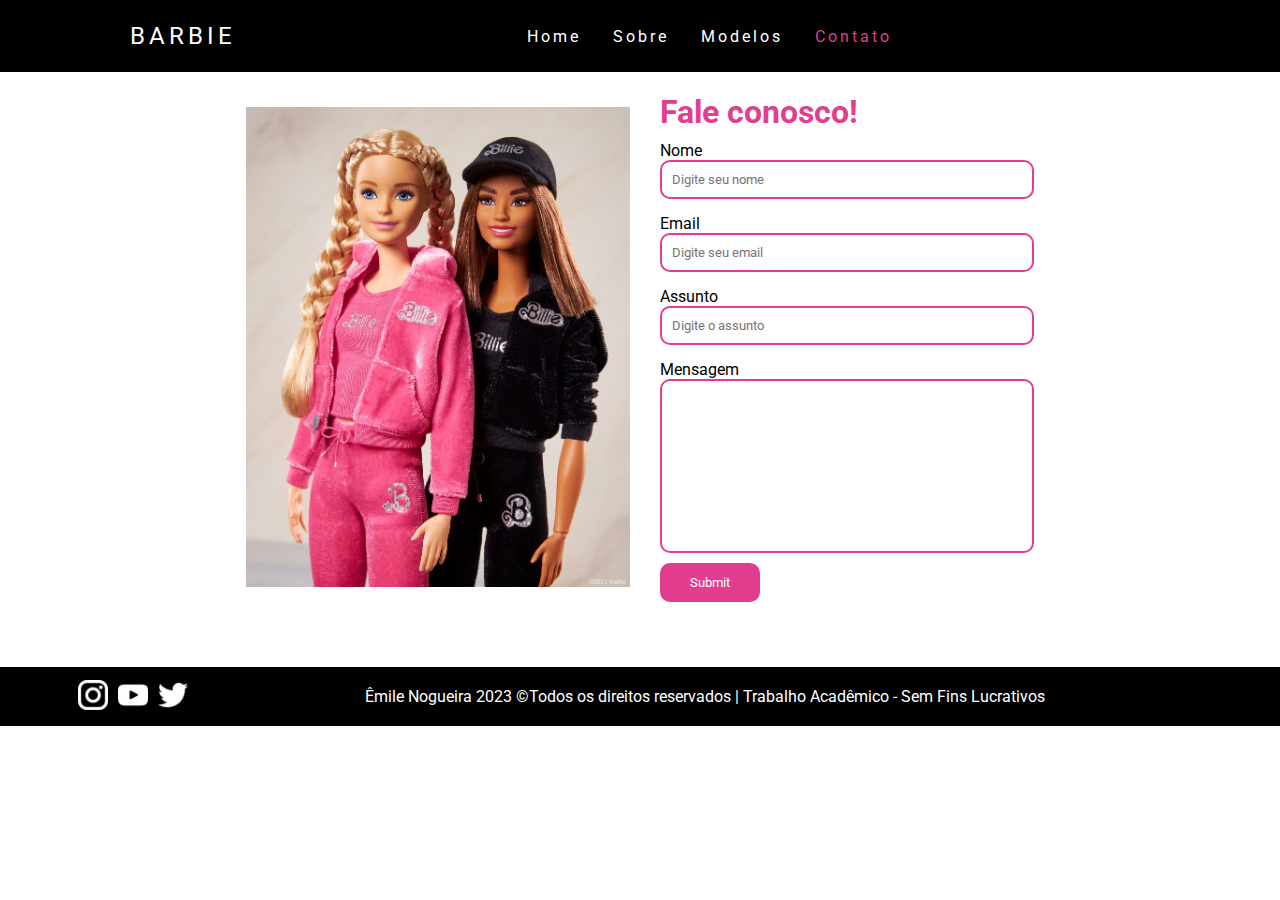
==== contato.html @ 4dbe497f "upload" ====
<!DOCTYPE html>
<html lang="pt-br">
    <head>
        <title>Contate-nos</title>
        <meta charset="UTF-8">
        <meta name="viewport" content="width=device-width, initial-scale=1.0">
        <link rel="icon" type="img/jpg" href="img/logo.png">
        <link rel="stylesheet" href="style.css">
        <link rel="preconnect" href="https://fonts.googleapis.com">
        <link rel="preconnect" href="https://fonts.gstatic.com" crossorigin>
        <link href="https://fonts.googleapis.com/css2?family=Josefin+Sans:wght@300;400;500;600;700&family=Montserrat:ital,wght@0,200;0,300;0,400;0,500;0,700;1,200&family=Roboto:wght@300;400;700&display=swap" rel="stylesheet">
    </head>

    <body>
        <header>
            <div>
                <nav>
                    <a href="#" class="logo">BARBIE
                    </a>   
                    <div class="menu-mobile">
                        <ul>
                            <li>
                                <div class="menu-icon">
                                <div class="line"></div>
                                <div class="line"></div>
                                <div class="line"></div>
                            </div>
                                <ul>
                                    <li><a href="index.html">Home</a></li>
                                    <li><a href="sobre.html">Sobre</a></li>
                                    <li><a href="modelo.html">Modelos</a></li>
                                    <li><a href="contato.html" class="ativa">Contato</a></li>
                                </ul>
                            </li>
                        </ul>
                    </div>
                    <ul class="nav-list">
                        <li><a href="index.html">Home</a></li>
                        <li><a href="sobre.html">Sobre</a></li>
                        <li><a href="modelo.html">Modelos</a></li>
                        <li><a href="contato.html" class="ativa">Contato</a></li>
                    </ul>
                    
                    <li class="language">
                        <a href="contact.html">
                            <!-- <img src="img/en-botao.png" alt="botao" class="button-img"> -->
                        </a>
                        <a href="contato.html">
                            <!-- <img src="img/br-botao.png" alt="" class="button-img"> -->
                        </a>
                    </li>
                </nav>
            </div>
        </header>

        <main>
            <section class="contato">
                <img src="img/img11.jpeg" alt="" class="img-contato">
                <div class="form">
                    <form action="#" method="get">
                        <h1>Fale conosco!</h1>
                        Nome <input type="text" required class="input" placeholder="Digite seu nome">
                        Email <input type="email" required class="input" placeholder="Digite seu email">
                        Assunto <input type="text" required class="input" placeholder="Digite o assunto">
                        Mensagem<textarea name="" id="" cols="30" rows="10"></textarea>
                        <div class="button">
                            <input type="submit" class="botao">
                        </div>
                    </form>
                </div>
            </section>
        </main>

        <div class="divisor"></div>

        <footer class="rodape-mgs">
            <div class="section">
                <div class="apps">
                    <a href="https://www.instagram.com/barbie/">
                        <img src="img/instagram.png">
                    </a>
                    <a href="https://www.youtube.com/user/barbie">
                        <img src="img/youtube.png">
                    </a>
                    <a href="https://twitter.com/Barbie">
                        <img src="img/twitter.png">
                    </a>
                </div>
            </div>
            <div class="rodape">Êmile Nogueira 2023 &copyTodos os direitos reservados | Trabalho Acadêmico - Sem Fins Lucrativos</div>
            <div class="seta">
            <a href="#">
            </a>
            </div>
        </footer>
    </main>
</body>

</html>
---- style.css ----
@import url('https://fonts.googleapis.com/css2?family=Josefin+Sans:wght@300;400;500;600;700&family=Montserrat:ital,wght@0,200;0,300;0,400;0,500;0,700;1,200&family=Roboto:wght@300;400;700&display=swap');

/* ESTILIZANDO O SITE DA BARBIE */

/* PAGINA HOME - index.html */

*{
    margin: 0;
    padding: 0;
}

html, body{
    min-height: 100%;
}

body{ 
    height: 100vh;
    width: 100vw;
    align-items: center;
    justify-content: center;
    font-family: 'Josefin Sans', sans-serif;
    font-family: 'Montserrat', sans-serif;
    font-family: 'Roboto', sans-serif;
}

header{
    background-color: black;
}

/* MENU */

a{
    color: white;
    text-decoration: none;
}

a:hover{
    color: rgb(225,62,144);
}

.ativa{
    color: rgb(225,62,144);
}

.logo img{
    width: 40px;
}

.logo{
    font-size: 24px;
    letter-spacing: 4px;
}

nav{
    display: flex;
    justify-content: space-around; 
    align-items: center;
    background-color: rgb(0, 0, 0);
    height: 8vh; 
    color: rgb(255, 255, 255);
    list-style: none;
    position: relative;
    width: 100vw;
}

.button-img{
    width: 30px;

}
.nav-list, ul{
    list-style: none;
    display: flex;
}

.nav-list li{
    letter-spacing: 3px;
    margin-left: 32px;
}

.menu-icon{
    cursor: pointer;
    display: none;
}

.menu-mobile{
    display: none;
}

.menu-icon div{
    width: 30px;
    height: 2px;
    background-color: white;
    margin: 8px;
}

/* FIM DO MENU */

/* BANNERS */

.capa{  /* BANNER - 1 */
    width: 100vw;
    height: 90vh;
    background-image: url(img/banner7.jpeg);
    background-position: center;
    background-size: cover;
}

.banner-sobre{
    width: 100vw;
    height: 60vh;
    background-image: url(img/banner2.jpeg);
    background-position: center;
    background-size: cover;  
}

.banner-modelo{
    width: 100vw;
    height: 75vh;
    background-image: url(img/banner10.png);
    background-position: center;
    background-size: cover;  
}

/* RODAPÉ */

footer{
    background-color: black;
    color: white;
    text-align: center;
    display: flex;
    justify-content: space-around;
    align-items: center;
}

.rodape{
    padding: 20px;
}

.section{
    display: flex;
    flex: row;
    justify-content: center;
    align-items: center;
    margin: 10px;
}

.apps{
    display: flex;
}

.apps img{
    width: 30px;
    margin-right: 10px;
}

.seta img{
    width: 40px;
}

.seta{
    margin-right: 10px;
}

/* CONTEUDO SOBRE E DO HOME- sobre.html e index.html */

.title{
    text-align: center;
    margin: 20px;
}

span{
    color: rgb(225,62,144);
    font-size: 35px;
    font-weight: 600;
    text-align: center;
}

.contain{
    display: flex;
    align-items: center;
    justify-content: center;
}

.contain-reverse{
    display: flex;
    flex-direction: row-reverse;
    align-items: center;
    justify-content: center;
}

.img-sobre{
    width: 300px;
    margin-right: 20px;
}

h1{
    color: rgb(225,62,144);
    margin-bottom: 10px;
}

.text{
    width: 40vw;
    margin: 10px;
    align-items: center;
    font-size: 20px;
    
}

.divisor{
    height: 5vh;
}

/* CONTEUDO DA PAGINA MODELOS - modelo.html */

/* PRODUTOS */

.produto{
    display: flex;
    margin: 20px 0;
    justify-content: space-around;
}

.item{
    padding: 8px;
    margin: 5px;
    width: 200px;
    display: flex;
    flex-direction: column;
    align-items: center;
}

.item:hover{
    transform: scale(1.1);
    -webkit-transform: scale(1.1);
    transition: .3s all;
}

h2{
    font-size: 15px;
    color: rgb(56, 56, 56);
    font-weight: 400;

}

h3{
    font-size: 15px;
    font-weight: 700;
    color: rgb(225,62,144);
    margin-top: 4px;
}

.img-1{
    width: 7vw;
    margin-bottom: 10px;
}

.img-2{
    width: 8vw;
    margin-bottom: 10px;
}

.img-3{
    width: 11vw;
    margin-bottom: 10px;
}

.img-4{
    width: 15vw;
    margin-bottom: 10px;
}

.img-5{
    width: 5vw;
    margin-bottom: 10px;
}

/* PAGINA DE CONTATO - contato.html */

.contato{
    display: flex;
    justify-content: center;
    align-items: center;
}

form{
    display: flex;
    flex-direction: column;
    margin-left: 30px;
}

.form input, textarea{
    border: 2px solid rgb(225,62,144);
    border-radius: 10px;
    resize: none;
    font-family: 'Josefin Sans', sans-serif;
    font-family: 'Montserrat', sans-serif;
    font-family: 'Roboto', sans-serif;
    padding: 10px;
}

.form .input{
    padding: 10px;
    margin-bottom: 15px;
    width: 350px;
}

.button{
    margin-top: 10px;
}

.botao{
    background-color: rgb(225,62,144);
    color: white;
    width: 100px;
    cursor: pointer;
    padding: 10px;
}

.botao:hover{
    background-color: rgb(220, 0, 110);
    border: 2px solid rgb(220, 0, 110);
    transition: 0.3s;
}

.img-contato{
    width: 30vw;
}

/* PAGINA DE MENSAGEM - mensagem.html */

.container{
    display: flex;
    align-items: center;
    justify-content: center;
    height: 100vh;
    width: 100vw;
    text-align: center;
}

/* RESPONSIVIDADE */

@media screen and (min-width: 390px) and (max-width: 844px){ /* Galaxi S9 */
    body{
        overflow-x: hidden;
        padding: 0px;
    }

    /* MOBILE MENU */

    .nav-list li{
        margin-left: 0;
        display: none;
    }

    .mobile-menu{
        display: block;
    }

    .menu-icon{
        display: block;
        margin-left: -5vw;
    }

    .menu-mobile{
        display: block;
    }
    .menu-mobile ul li{
        color: white;
        width: 25vw;
        height: 40px;
        display: inline-block; 
        text-align:center;
        line-height: 45px;
        font-size: 15px;
        position:relative;
    }

    .menu-mobile li ul{
        background-color: black;
        letter-spacing: 3px;
    }

    .menu-mobile li:hover{
        color: rgb(225,62,144);
    }
    
    .menu-mobile ul ul{
        display: none;
    }
                   
    .menu-mobile li:hover  > ul{
        display: block;
    }

    nav{
        display: flex;
        justify-content: space-around;
        align-items: center;
    }

    .logo{
        margin-left: 5px;
        margin-right: 20vw;
    } 


    .itens{
        flex-direction: column;
        align-items: center;
        margin: 0px;
    }

    .button-img{
        margin-right: 5px;
    }

    .language{
        margin-left: -130px;
    }

    /* CONTEUDO DO SOBRE E DO HOME */

    .contain{
        flex-direction: column;
    }

    .contain-reverse{
        flex-direction: column;
    }

    .text{
        width: 80vw;
        font-size: 15px;
        text-align: justify;
    }

    .img-sobre{
        width: 80vw;
        margin-right: 0;
    }

    span{
        font-size: 20px;
    }

    /* RODAPE */

    .rodape{
        font-size: 8px;
        text-align: justify;
    }

    .apps img{
        width: 15px;
        margin-right: 5px;
    }

    .seta img{
        width: 18px;
    }

    /* PAGINA MODELOS */

    .imgs{
        flex-direction: column;
    }

    .divisor{
        display: none;
    }

    .produto{
        flex-direction: column;
        justify-content: center;
        align-items: center;
    }

    h2{
        font-size: 15px;
        color: rgb(56, 56, 56);
        font-weight: 400;

    }

    h3{
        font-size: 15px;
        font-weight: 700;
        color: rgb(225,62,144);
        margin-top: 4px;
    }

    .img-1{
        width: 30vw;
        margin-bottom: 10px;
    }

    .img-2{
        width: 35vw;
        margin-bottom: 10px;
    }

    .img-3{
        width: 44vw;
        margin-bottom: 10px;
    }

    .img-4{
        width: 55vw;
        margin-bottom: 10px;
    }

    .img-5{
        width: 25vw;
        margin-bottom: 10px;
    }

    /* PAGINA DE CONTATO E MENSAGEM */

    .contato{
        flex-direction: column;
        margin-top: 0;
    }

    .img-contato{
        margin-top: 60px;
        width: 90vw;
    }

    form{
        margin: 15px;
    }

    .form .input{
        padding: 10px;
        margin-bottom: 15px;
        width: 250px;
    }

    .container{
        flex-direction: column;
        height: 50vh;
        margin-bottom: 30vh;
    }

}

@media screen and (min-width: 900px) and (max-width: 1280px){
    .contato{
        height: 550px;
    }

    .container{
        height: 585px;
    }
}

@media screen and (min-width: 1300px) and (max-width: 1600px){
    .contato{
        height: 622px;
    }

    .container{
        height: 750px;
    }

    .nav-list{
        font-size: 20px;
    } 
}
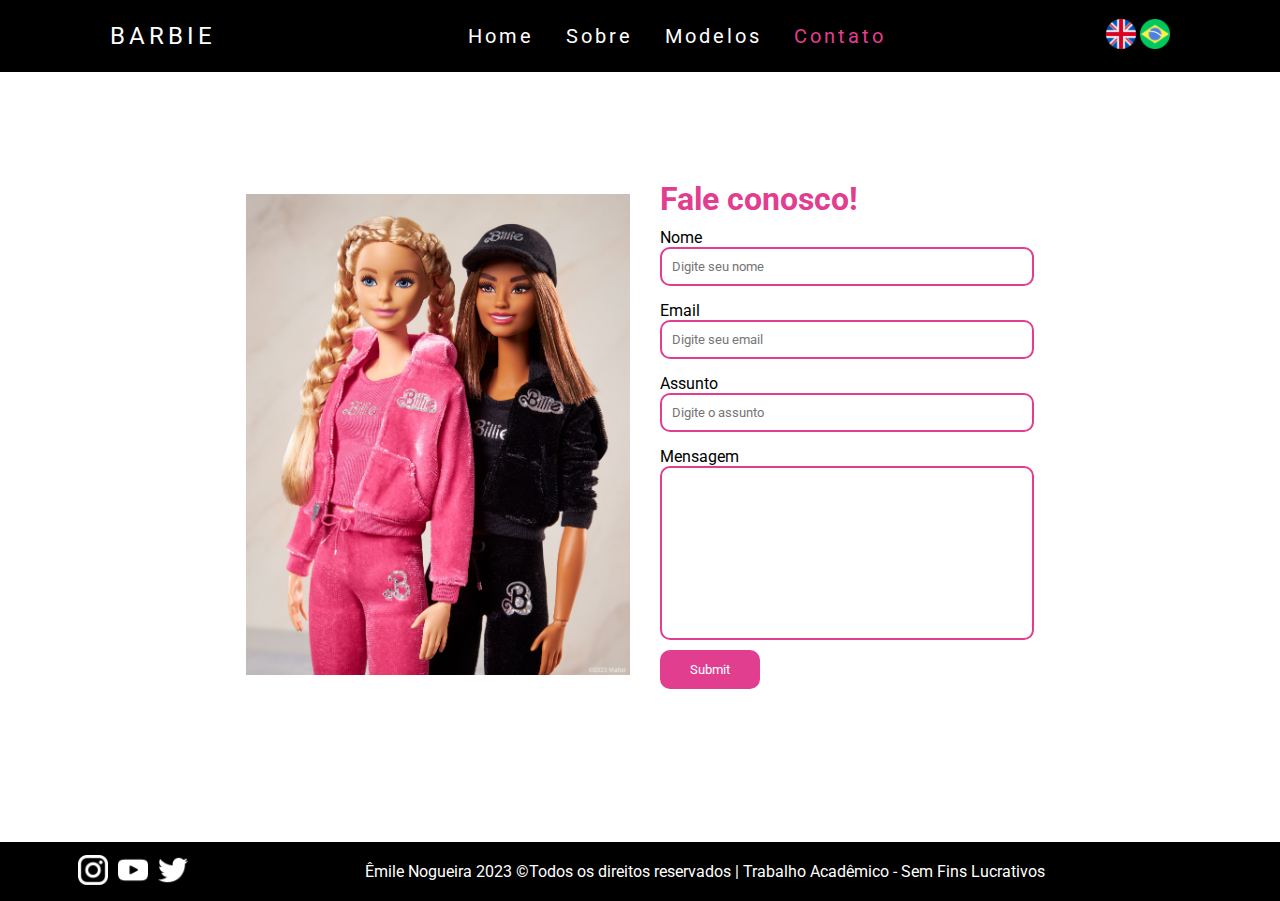
==== commit 7714870e: "Add files via upload" ====
--- a/contato.html
+++ b/contato.html
@@ -43,10 +43,10 @@
                     
                     <li class="language">
                         <a href="contact.html">
-                            <!-- <img src="img/en-botao.png" alt="botao" class="button-img"> -->
+                            <img src="img/en-botao.png" alt="botao" class="button-img">
                         </a>
                         <a href="contato.html">
-                            <!-- <img src="img/br-botao.png" alt="" class="button-img"> -->
+                            <img src="img/br-botao.png" alt="" class="button-img">
                         </a>
                     </li>
                 </nav>
--- a/style.css
+++ b/style.css
@@ -554,9 +554,9 @@
     }
 }
 
-@media screen and (min-width: 1300px) and (max-width: 1600px){
+@media screen and (min-width: 900px) and (max-width: 1600px){
     .contato{
-        height: 622px;
+        height: 725px;
     }
 
     .container{
